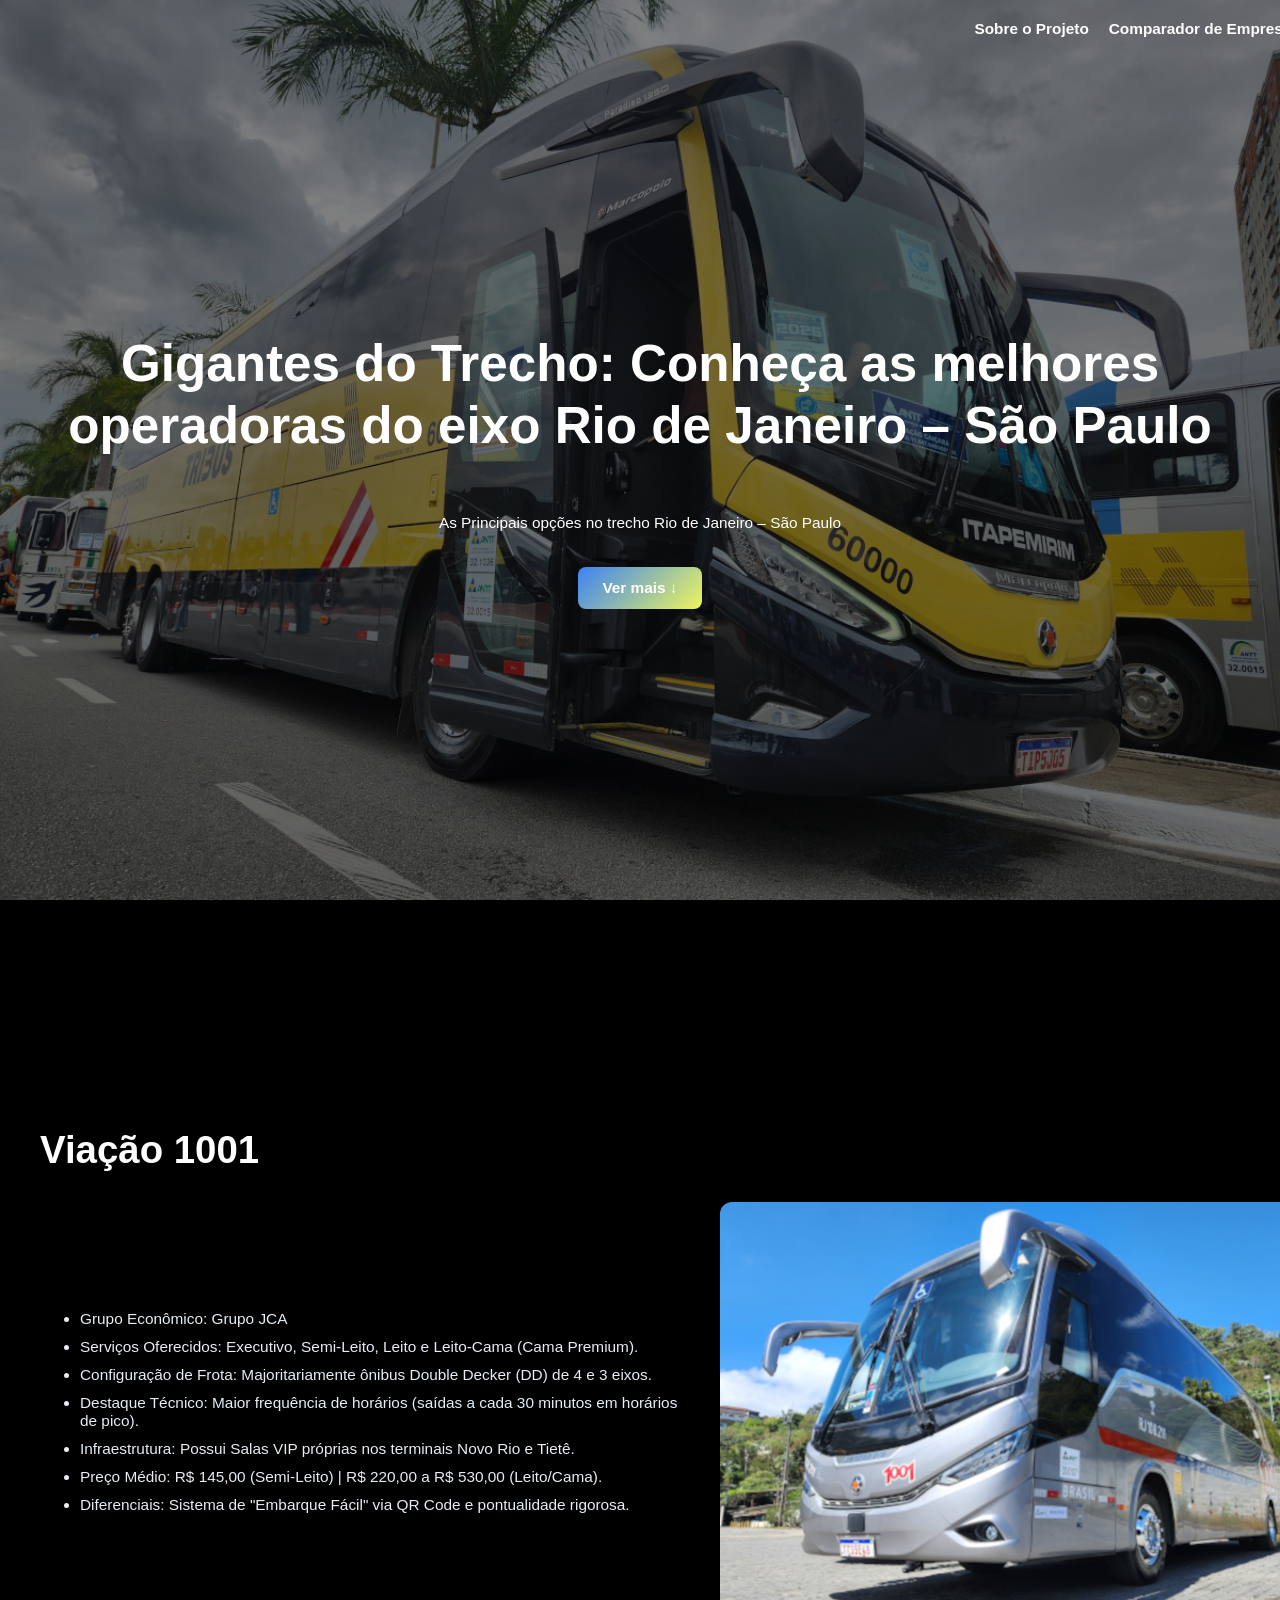
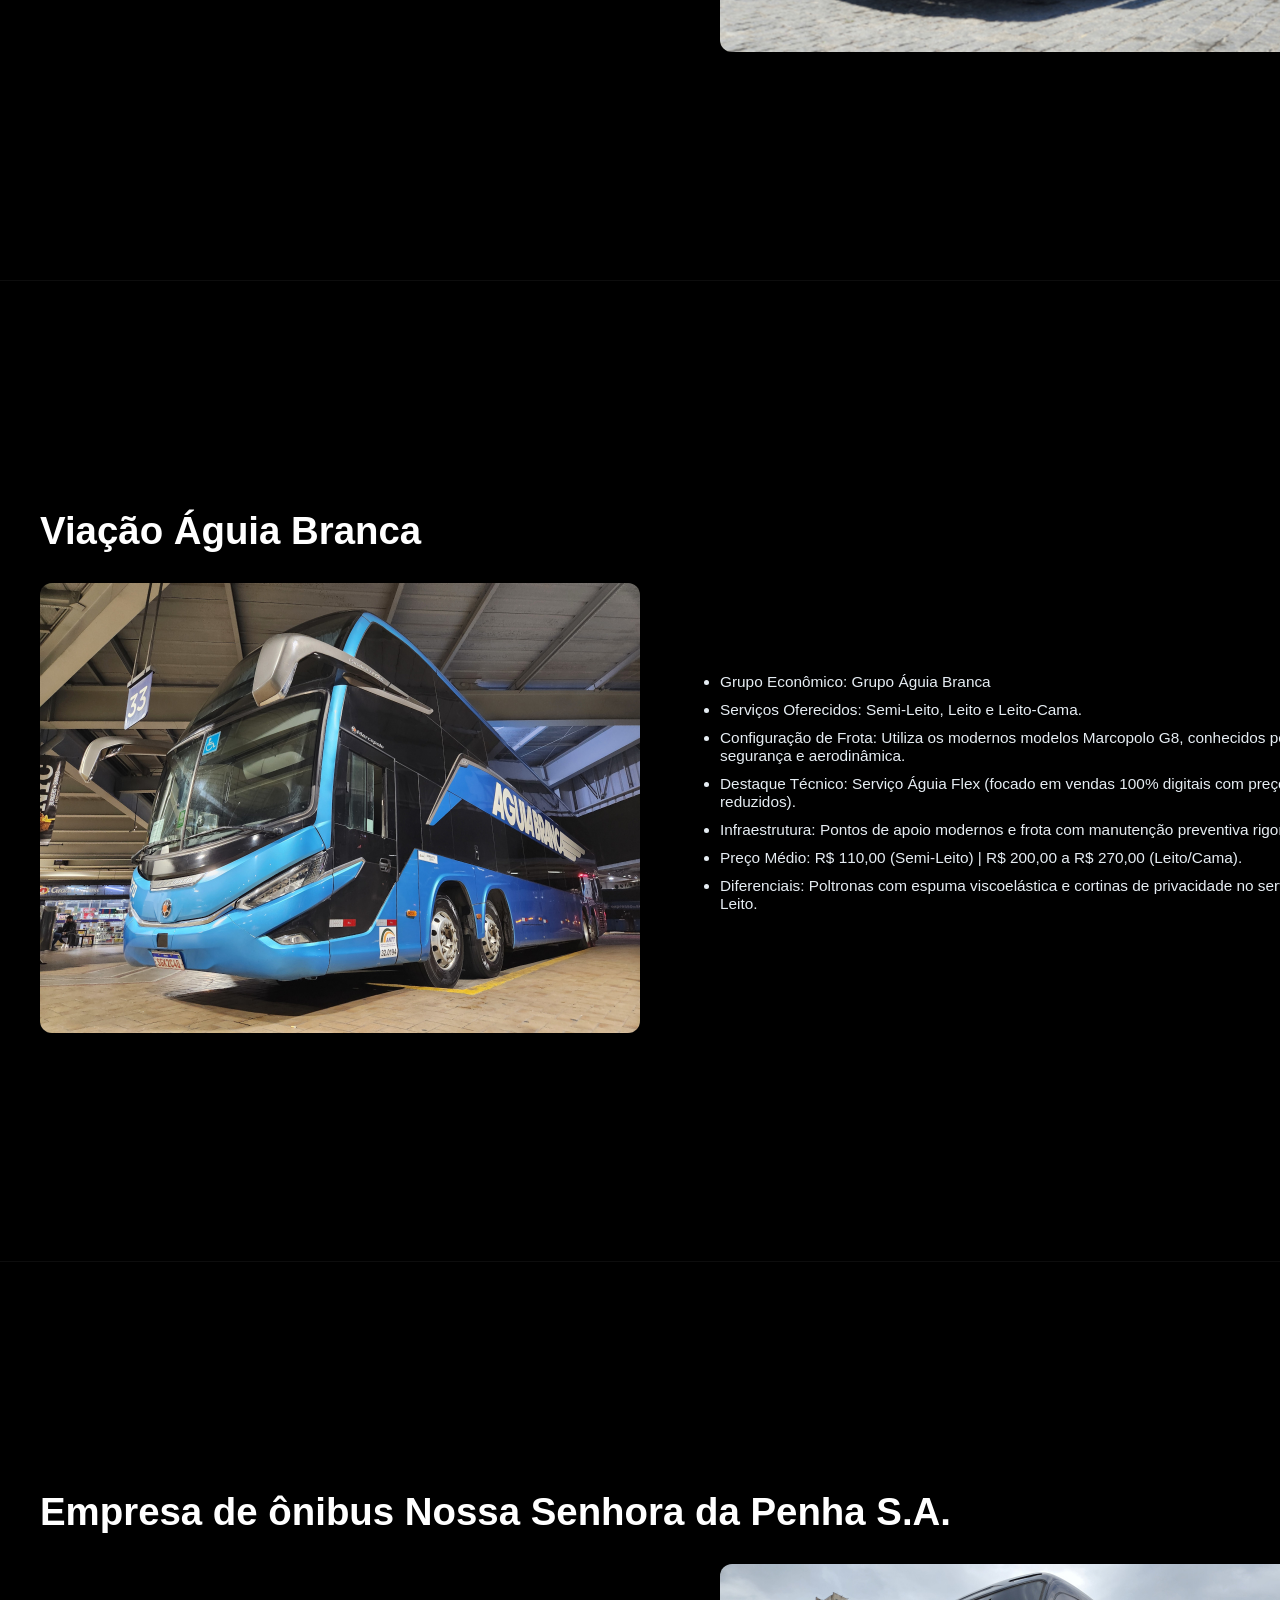
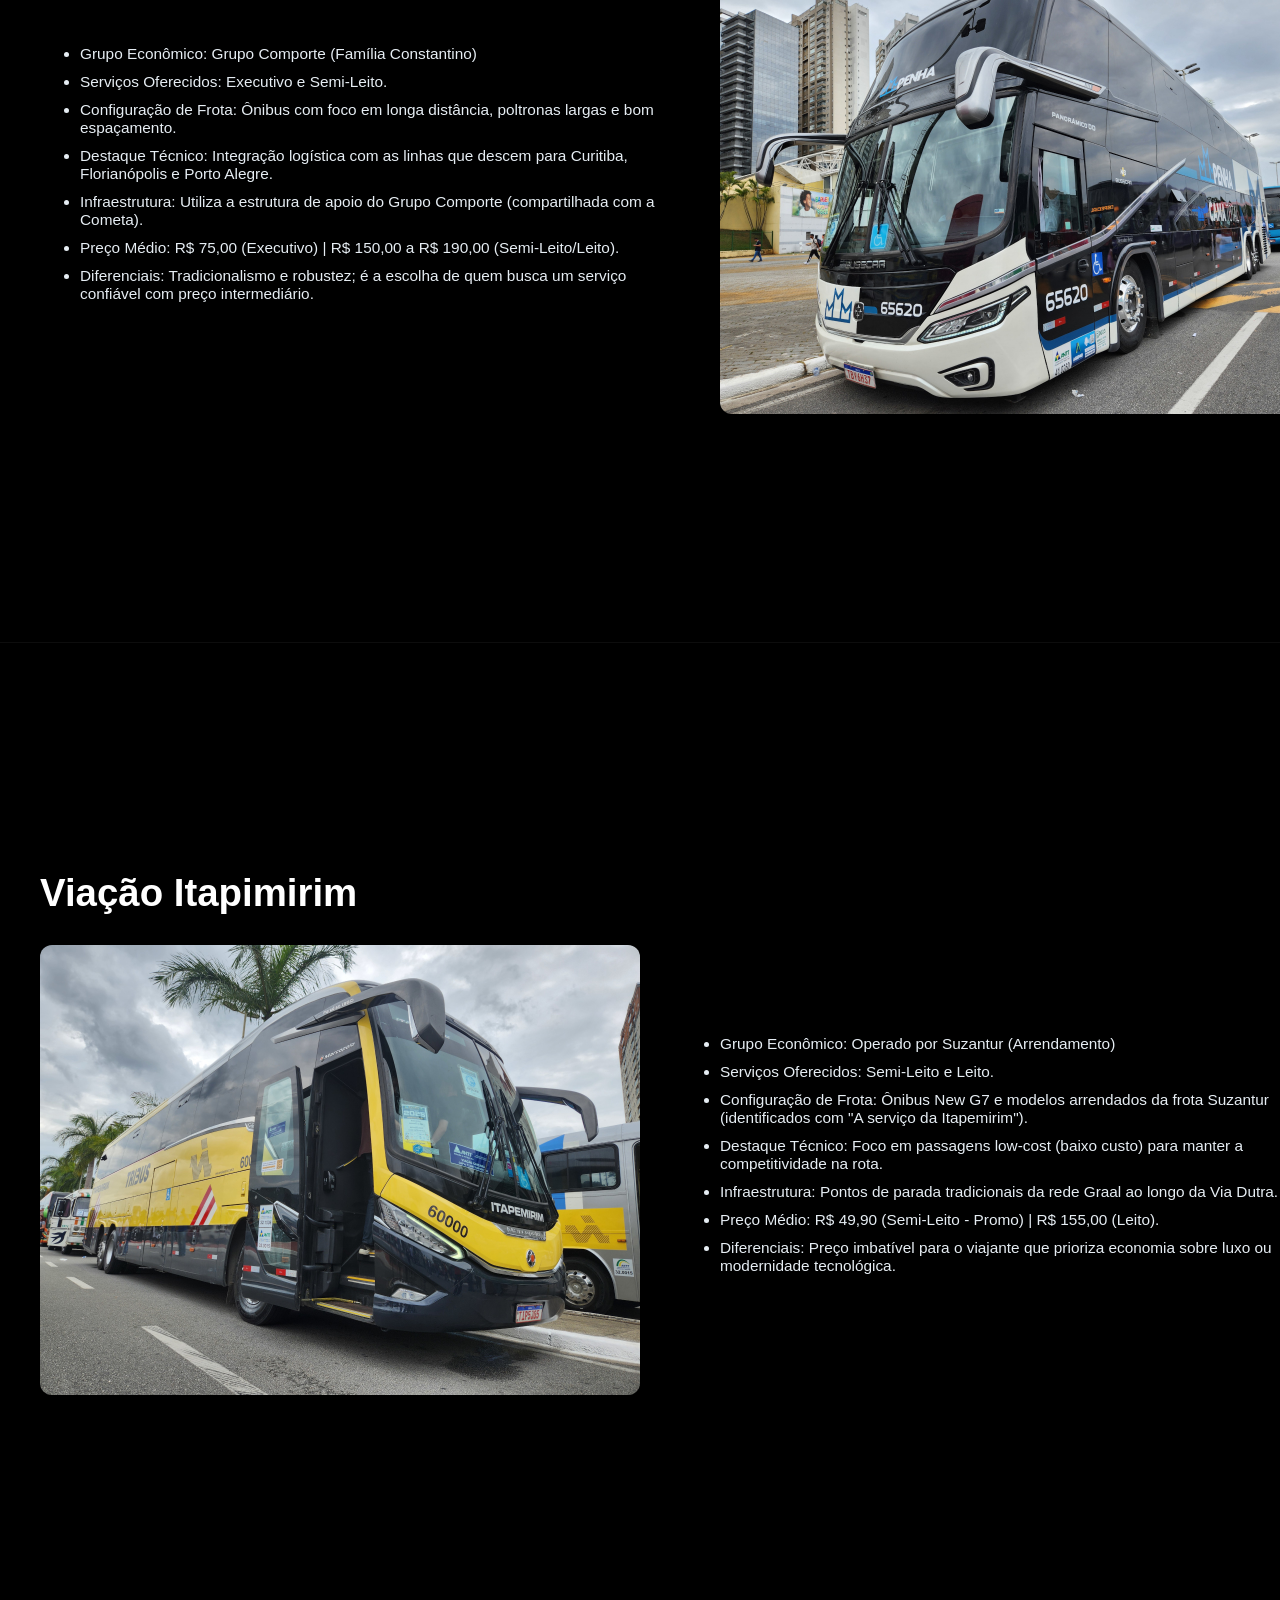
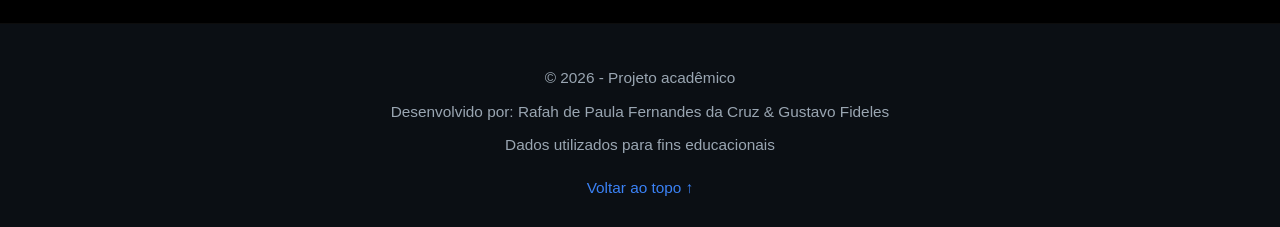
==== index.html @ 50137685 "finalizando o trabalho" ====
<!DOCTYPE html>
<html lang="pt-br">
<head>
    <meta charset="UTF-8">
    <meta name="viewport" content="width=device-width, initial-scale=1.0"> 
    <title>Gigantes do Trecho: Conheça as melhores operadoras do eixo Rio de Janeiro – São Paulo</title>
    <link rel="stylesheet" href="assets/css/styles.css">
    
</head>
<body>
    <header>
        <nav>
            <a href="aboutTheProject.html">Sobre o Projeto</a>
            <a href="companyComparator.html">Comparador de Empresas</a>
        </nav>
    </header>
   <section id="firstSection">
    
        <div class="image-container">
           <img 
                    src="assets/img/Itapimirim-1200.jpeg"
                    srcset="
                        assets/img/Itapimirim-480px.jpeg 480w,
                        assets/img/Itapimirim-768.jpeg 768w,
                        assets/img/Itapimirim-1200.jpeg 1200w
                    "
                    sizes="(max-width: 600px) 100vw,
                            (max-width: 900px) 70vw,
                            1200px"
                    alt="Onibus Preto e Amarelo da Itapimirim"
                    class="animar-scroll">

            <div class="overlay"></div>

            <div class="content">
                <h1>Gigantes do Trecho: Conheça as melhores operadoras do eixo Rio de Janeiro – São Paulo</h1>
                <p>As Principais opções no trecho Rio de Janeiro – São Paulo</p>
                <a href="#section_2" class="btn">Ver mais ↓</a>
            </div>
        </div>
    </section>
    <section id="section_2">
        <h2>Viação 1001</h2>
        <div class="content-row">
            <div class="infoList">
                <ul>
                    <li>Grupo Econômico: Grupo JCA</li>
                    <li>Serviços Oferecidos: Executivo, Semi-Leito, Leito e Leito-Cama (Cama Premium).</li> 
                    <li>Configuração de Frota: Majoritariamente ônibus Double Decker (DD) de 4 e 3 eixos.</li>
                    <li>Destaque Técnico:  Maior frequência de horários (saídas a cada 30 minutos em horários de pico).</li> 
                    <li>Infraestrutura:  Possui Salas VIP próprias nos terminais Novo Rio e Tietê.</li> 
                    <li>Preço Médio: R$ 145,00 (Semi-Leito) | R$ 220,00 a R$ 530,00 (Leito/Cama).</li>
                    <li>Diferenciais: Sistema de "Embarque Fácil" via QR Code e pontualidade rigorosa.</li>   
                </ul>
            </div>
            <div class="photo-container">
                <img 
                    src="assets/img/1001-1200px.jpeg"
                    srcset="
                        assets/img/1001-480px.png 480w,
                        assets/img/1001-768px.jpeg 768w,
                        assets/img/1001-1200px.jpeg 1200w
                    "
                    sizes="(max-width: 600px) 100vw,
                            (max-width: 900px) 70vw,
                            1200px"
                    alt="Ônibus rodoviário"
                    class="animar-scroll">
            </div>
        </div>
    </section>
    <section id="section_3">
        <h2>Viação Águia Branca</h2>
        <div class="content-row">
            <div class="infoList">
                <ul>
                    <li>Grupo Econômico: Grupo Águia Branca</li>
                    <li>Serviços Oferecidos: Semi-Leito, Leito e Leito-Cama.</li> 
                    <li>Configuração de Frota:  Utiliza os modernos modelos Marcopolo G8, conhecidos pela segurança e aerodinâmica.</li>
                    <li>Destaque Técnico:  Serviço Águia Flex (focado em vendas 100% digitais com preços reduzidos).</li> 
                    <li>Infraestrutura: Pontos de apoio modernos e frota com manutenção preventiva rigorosa.</li> 
                    <li>Preço Médio: R$ 110,00 (Semi-Leito) | R$ 200,00 a R$ 270,00 (Leito/Cama).</li>
                    <li>Diferenciais:  Poltronas com espuma viscoelástica e cortinas de privacidade no serviço Leito. </li>   
                </ul>
            </div>
            <div class="photo-container">
                <img 
                    src="assets/img/Aguia Branca-1200px.jpg.jpeg"
                    srcset="
                        assets/img/Aguia Branca-480px.jpg.jpeg 480w,
                        assets/img/Aguia Branca-768px.jpg.jpeg 768w,
                        assets/img/Aguia Branca-1200px.jpg.jpeg 1200w
                    "
                    sizes="(max-width: 600px) 100vw,
                            (max-width: 900px) 70vw,
                            1200px"
                    alt="Ônibus rodoviário"
                    class="animar-scroll">
            </div>
        </div>
    </section>
    <section id="section_4">
        <h2>Empresa de ônibus Nossa Senhora da Penha S.A.</h2>
        <div class="content-row">
            <div class="infoList">
                <ul>
                    <li>Grupo Econômico: Grupo Comporte (Família Constantino)</li>
                    <li>Serviços Oferecidos:  Executivo e Semi-Leito.</li> 
                    <li>Configuração de Frota:  Ônibus com foco em longa distância, poltronas largas e bom espaçamento.</li>
                    <li>Destaque Técnico:  Integração logística com as linhas que descem para Curitiba, Florianópolis e Porto Alegre.</li> 
                    <li>Infraestrutura: Utiliza a estrutura de apoio do Grupo Comporte (compartilhada com a Cometa).</li> 
                    <li>Preço Médio: R$ 75,00 (Executivo) | R$ 150,00 a R$ 190,00 (Semi-Leito/Leito).</li>
                    <li>Diferenciais:   Tradicionalismo e robustez; é a escolha de quem busca um serviço confiável com preço intermediário.</li>   
                </ul>
            </div>
           <div class="photo-container">
                <img 
                    src="assets/img/Penha-1200.jpeg"
                    srcset="
                        assets/img/Penha-480.jpeg 480w,
                        assets/img/Penha-768.jpeg 768w,
                        assets/img/Penha-1200.jpeg 1200w
                    "
                    sizes="(max-width: 600px) 100vw,
                            (max-width: 900px) 70vw,
                            1200px"
                    alt="Ônibus rodoviário"
                    class="animar-scroll">
            </div>
        </div>
    </section>
    <section id="section_5">
        <h2>Viação Itapimirim</h2>
        <div class="content-row">
            <div class="infoList">
                <ul>
                    <li>Grupo Econômico: Operado por Suzantur (Arrendamento)</li>
                    <li>Serviços Oferecidos:  Semi-Leito e Leito.</li> 
                    <li>Configuração de Frota: Ônibus New G7 e modelos arrendados da frota Suzantur (identificados com "A serviço da Itapemirim").</li>
                    <li>Destaque Técnico: Foco em passagens low-cost (baixo custo) para manter a competitividade na rota.</li> 
                    <li>Infraestrutura: Pontos de parada tradicionais da rede Graal ao longo da Via Dutra.</li> 
                    <li>Preço Médio:  R$ 49,90 (Semi-Leito - Promo) | R$ 155,00 (Leito).</li>
                    <li>Diferenciais: Preço imbatível para o viajante que prioriza economia sobre luxo ou modernidade tecnológica.</li>   
                </ul>
            </div>
            <div class="photo-container">
                <img 
                    src="assets/img/Itapimirim-1200.jpeg"
                    srcset="
                        assets/img/Itapimirim-480px.jpeg.jpeg 480w,
                        assets/img/Itapimirim-768.jpeg 768w,
                        assets/img/Itapimirim-1200.jpeg 1200w
                    "
                    sizes="(max-width: 600px) 100vw,
                            (max-width: 900px) 70vw,
                            1200px"
                    alt="Onibus Preto e Amarelo da Itapimirim"
                    class="animar-scroll">
            </div>
        </div>
    </section>
    <footer>
        <div class="footer-content">
        <p>© 2026 - Projeto acadêmico</p>
        <p>Desenvolvido por: Rafah de Paula Fernandes da Cruz & Gustavo Fideles</p>
        <p>Dados utilizados para fins educacionais</p>

        <a href="#firstSection">Voltar ao topo ↑</a>
    </div>
    </footer>
   <script src="assets/js/scripts.js"></script>
</body>
</html>
---- assets/css/styles.css ----
/* RESET básico (importante) */
body, html {
    margin: 0;
    padding: 0;
    background-color: black;
    font-family: roboto, sans-serif;
    font-size: clamp(14px, 1.2vw, 18px);
}
header {
    position: absolute; /* fica por cima da imagem */
    top: 0;
    left: 0;
    width: 100%;
    z-index: 10; /* maior que tudo */
    padding: 20px;
}

/* NAV mais bonito */
nav {
    display: flex;
    justify-content: flex-end;
    align-items: left;
    gap: 20px;
}

/* LINKS */
nav a {
    color: white;
    font-family: roboto, sans-serif;
    text-decoration: none;
    font-weight: bold;
    transition: 0.3s;
    font-size: clamp(14px, 1.2vw, 18px);
}

nav a:hover {
    color: #d8db4e;
}
h1 {
    font-size: clamp(28px, 4vw, 56px);
    line-height: 1.2;
}
h2 {
    font-size: clamp(24px, 3vw, 48px);
    margin: 0;
    color: white;
}

/* SECTION ocupa a tela toda */
#firstSection {
    width: 100%;
    height: 100vh; /* 👈 altura total da tela */
}
#section_2, #section_3, #section_4, #section_5 {
    width: 100%;
    height: 100vh;

    display: flex;
    flex-direction: column;

    justify-content: center; /* vertical (centro) */
    align-items: flex-start; /* horizontal (esquerda) */

    padding: 40px;
}


/* CONTAINER */
.image-container {
    position: relative;
    width: 100%;
    height: 100%;
    overflow: hidden;
}

/* IMAGEM */
.image-container img {
    width: 100%;
    height: 100%;
    object-fit: cover; /* 👈 mantém proporção e preenche */
    position: absolute;
    top: 0;
    left: 0;
    z-index: 1;
}

/* OVERLAY ESCURO */
.overlay {
    position: absolute;
    top: 0;
    left: 0;
    right: 0;
    bottom: 0;
    background: rgba(0, 0, 0, 0.5);
    z-index: 2;
}

/* CONTEÚDO CENTRALIZADO */
.content {
    position: relative;
    z-index: 3;
    color: white;
    height: 100%;

    display: flex;
    flex-direction: column;
    justify-content: center; /* vertical */
    align-items: center;     /* horizontal */

    text-align: center;
}
.btn {
    margin-top: 20px;
    padding: 12px 24px;
    background: linear-gradient(135deg, #3B82F6, #eef65c);
    color: white;
    text-decoration: none;
    border-radius: 8px;
    font-weight: bold;
    transition: 0.3s;
    font-size: clamp(14px, 1.2vw, 18px);
}

.btn:hover {
    transform: translateY(-3px);
    opacity: 0.9;
}
.infolist {
    margin-top: 30px;
    list-style: none;
    padding: 0;
    color: white;
}
.infoList li {
    margin-bottom: 10px;
    color: #E6EDF3;
    font-size: clamp(14px, 1.2vw, 18px);
}
footer {
    background: #0B0F14;
    color: #9AA6B2;
    padding: 30px;
    text-align: center;
}

footer a {
    display: inline-block;
    margin-top: 10px;
    color: #3B82F6;
    text-decoration: none;
}

footer a:hover {
    color: #8B5CF6;
}
.photo-container {
    margin-top: 30px;
    width: 100%;
    max-width: 600px;
    align-items: right;
}
.content-row {
    display: flex;
    justify-content: space-between;
    align-items: center;
    gap: 40px;
}

/* lista ocupa mais espaço */
.infoList {
    flex: 1;
}

/* imagem */
.photo-container {
    flex: 1;
    display: flex;
    justify-content: flex-end;
}

.photo-container img {
    max-width: 100%;
    height: auto;
    border-radius: 12px;
}
/* Alternar layout automaticamente */

/* padrão: imagem à direita */
.content-row {
    display: flex;
    justify-content: space-between;
    align-items: center;
    gap: 40px;
}

/* seções pares (imagem à esquerda) */
#section_3 .content-row,
#section_5 .content-row {
    flex-direction: row-reverse;
}
#section_2, #section_3, #section_4, #section_5 {
    border-bottom: 1px solid rgba(255,255,255,0.05);
} 
/* --- ANIMAÇÃO DE SCROLL --- */

/* 1. Estado inicial das imagens (Escondidas e levemente para baixo) */
.animar-scroll {
    opacity: 0;
    transform: translateY(50px);
    transition: opacity 0.8s ease-out, transform 0.8s ease-out;
}

/* 2. Estado final (Aparecem e voltam para a posição original) */
.animar-scroll.mostrar {
    opacity: 1;
    transform: translateY(0);
}
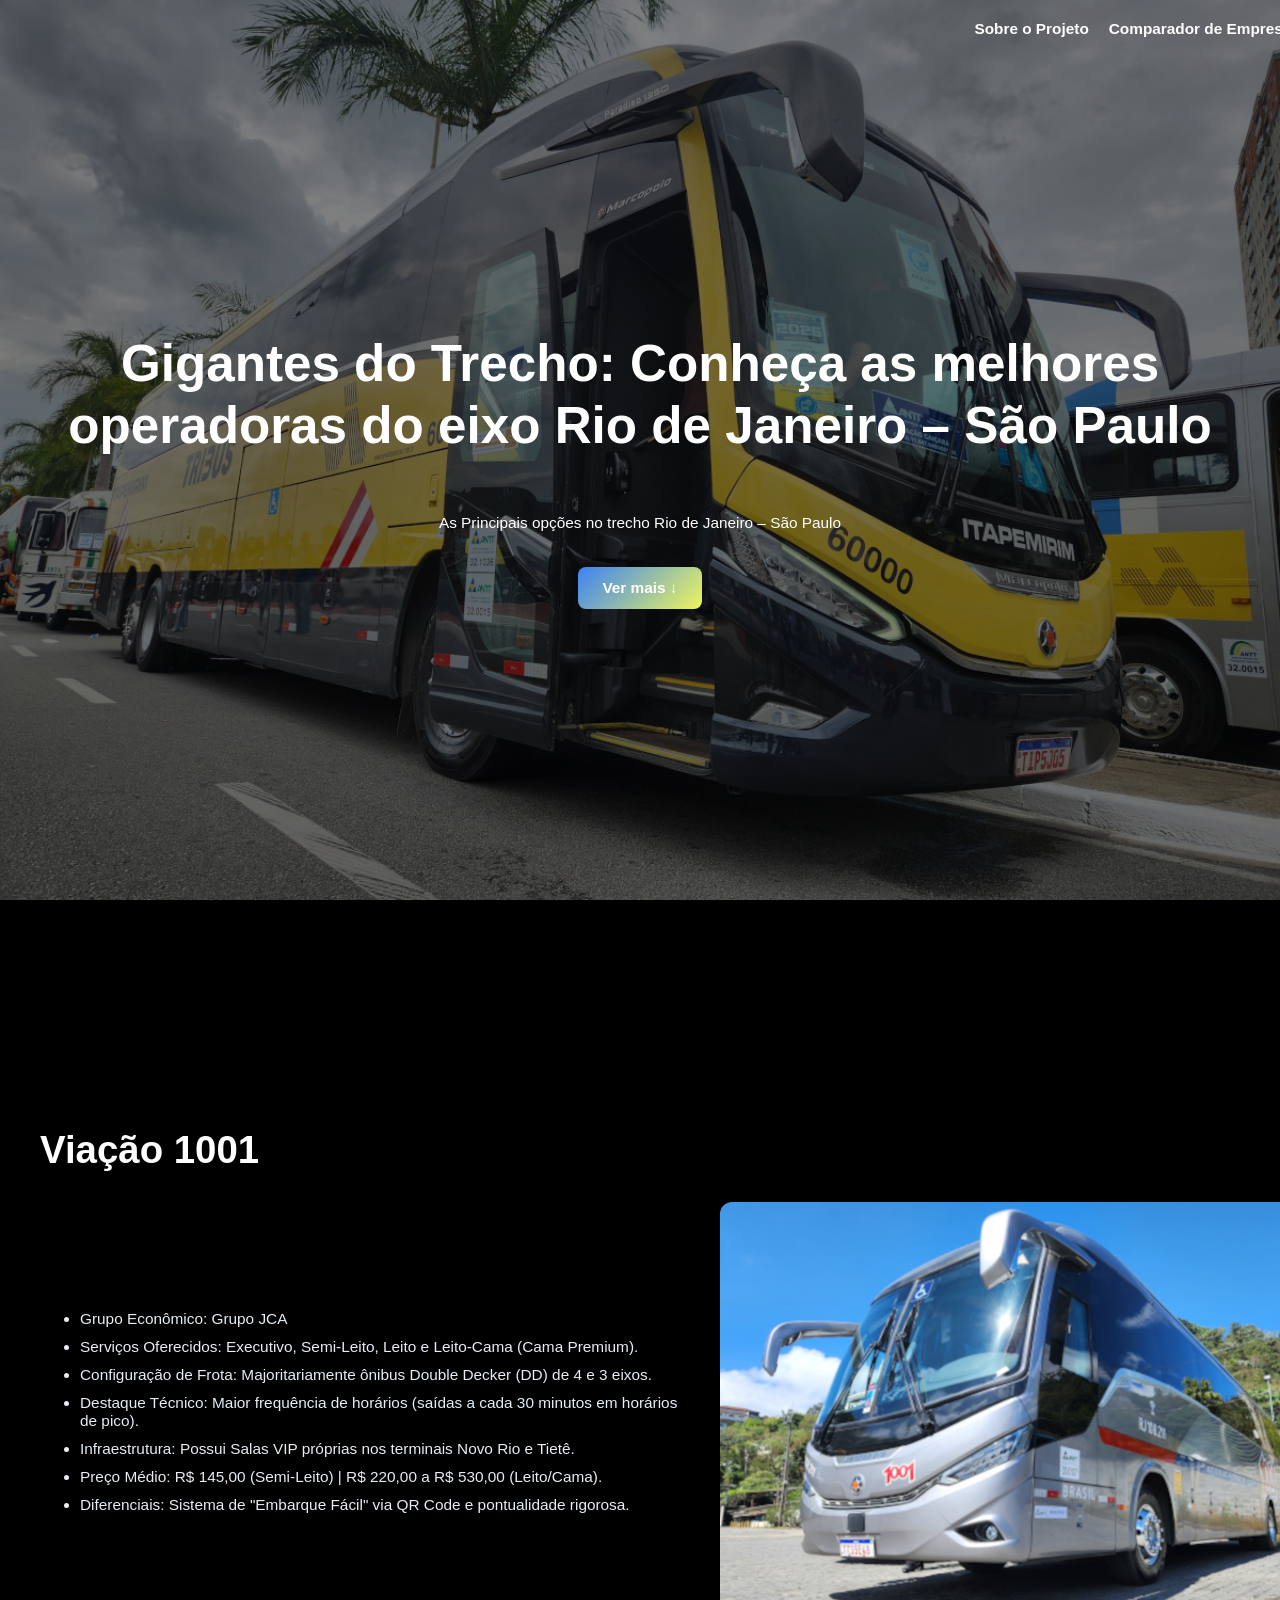
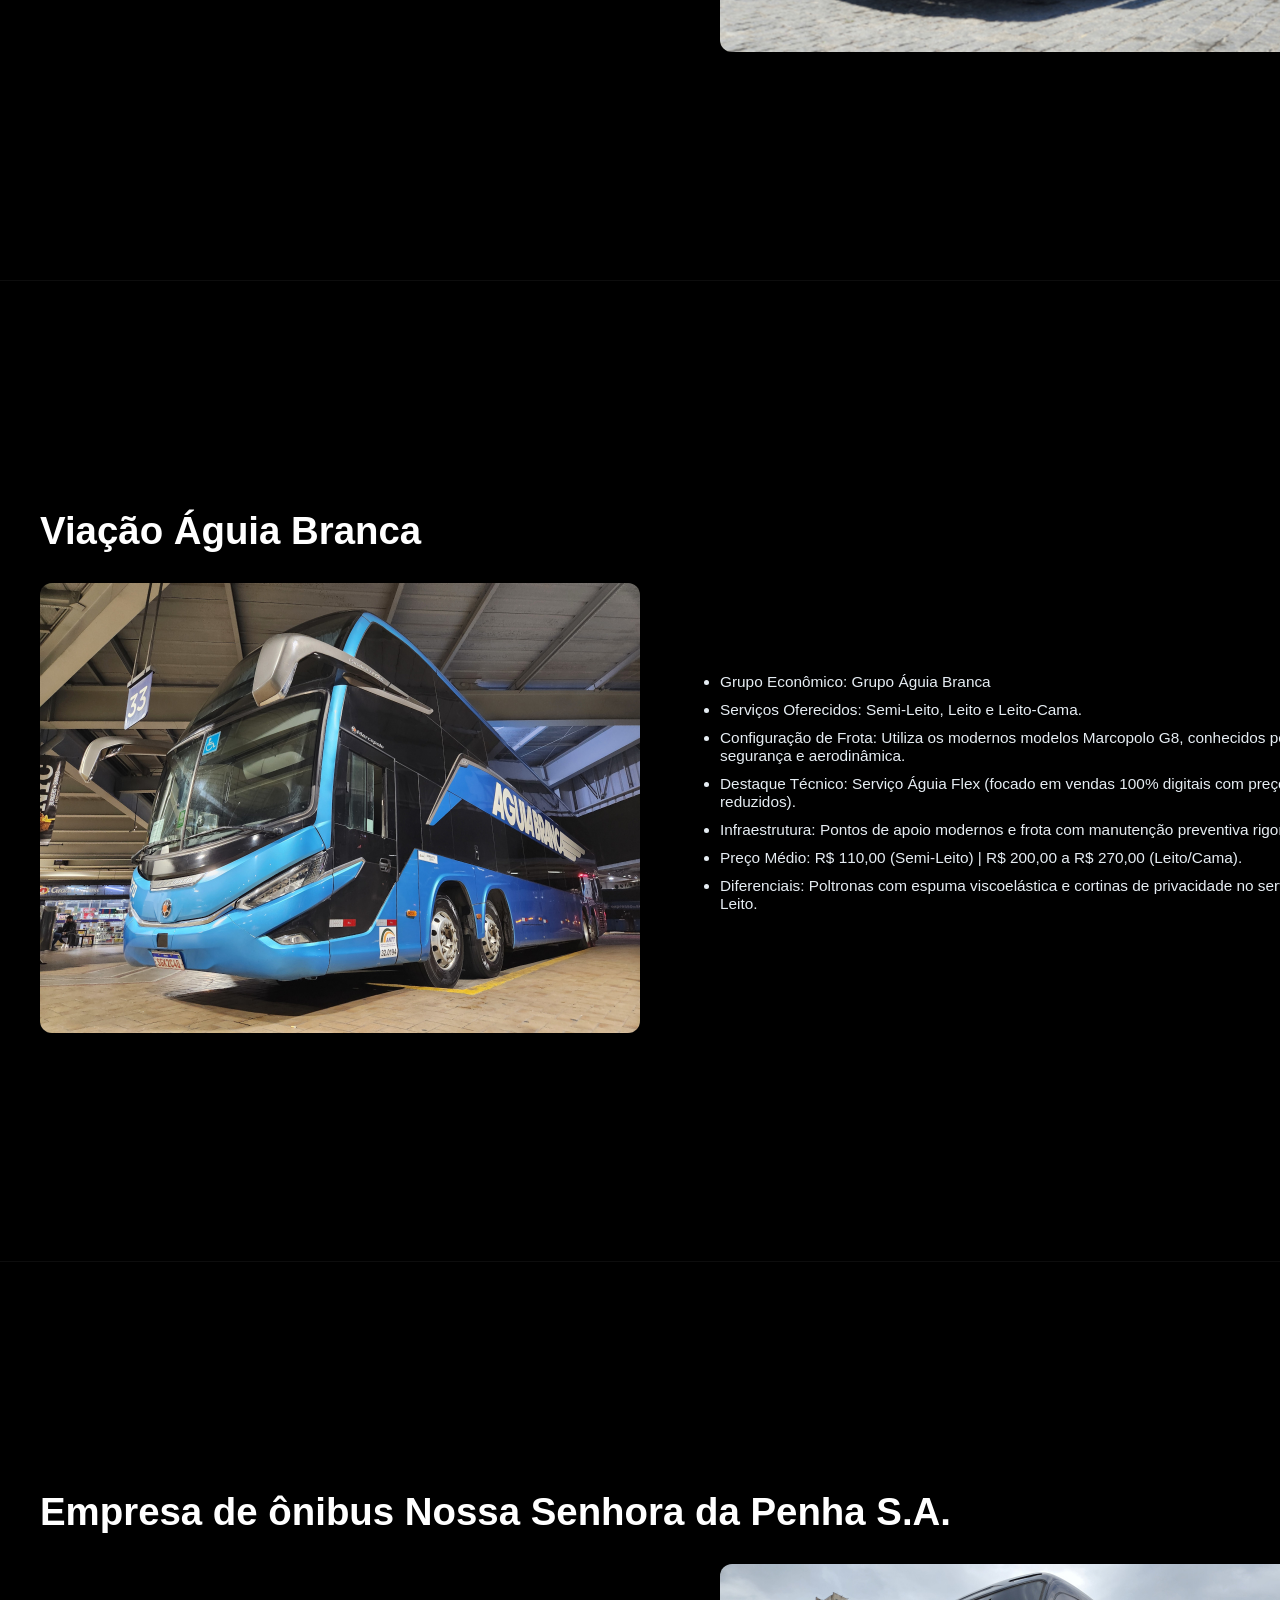
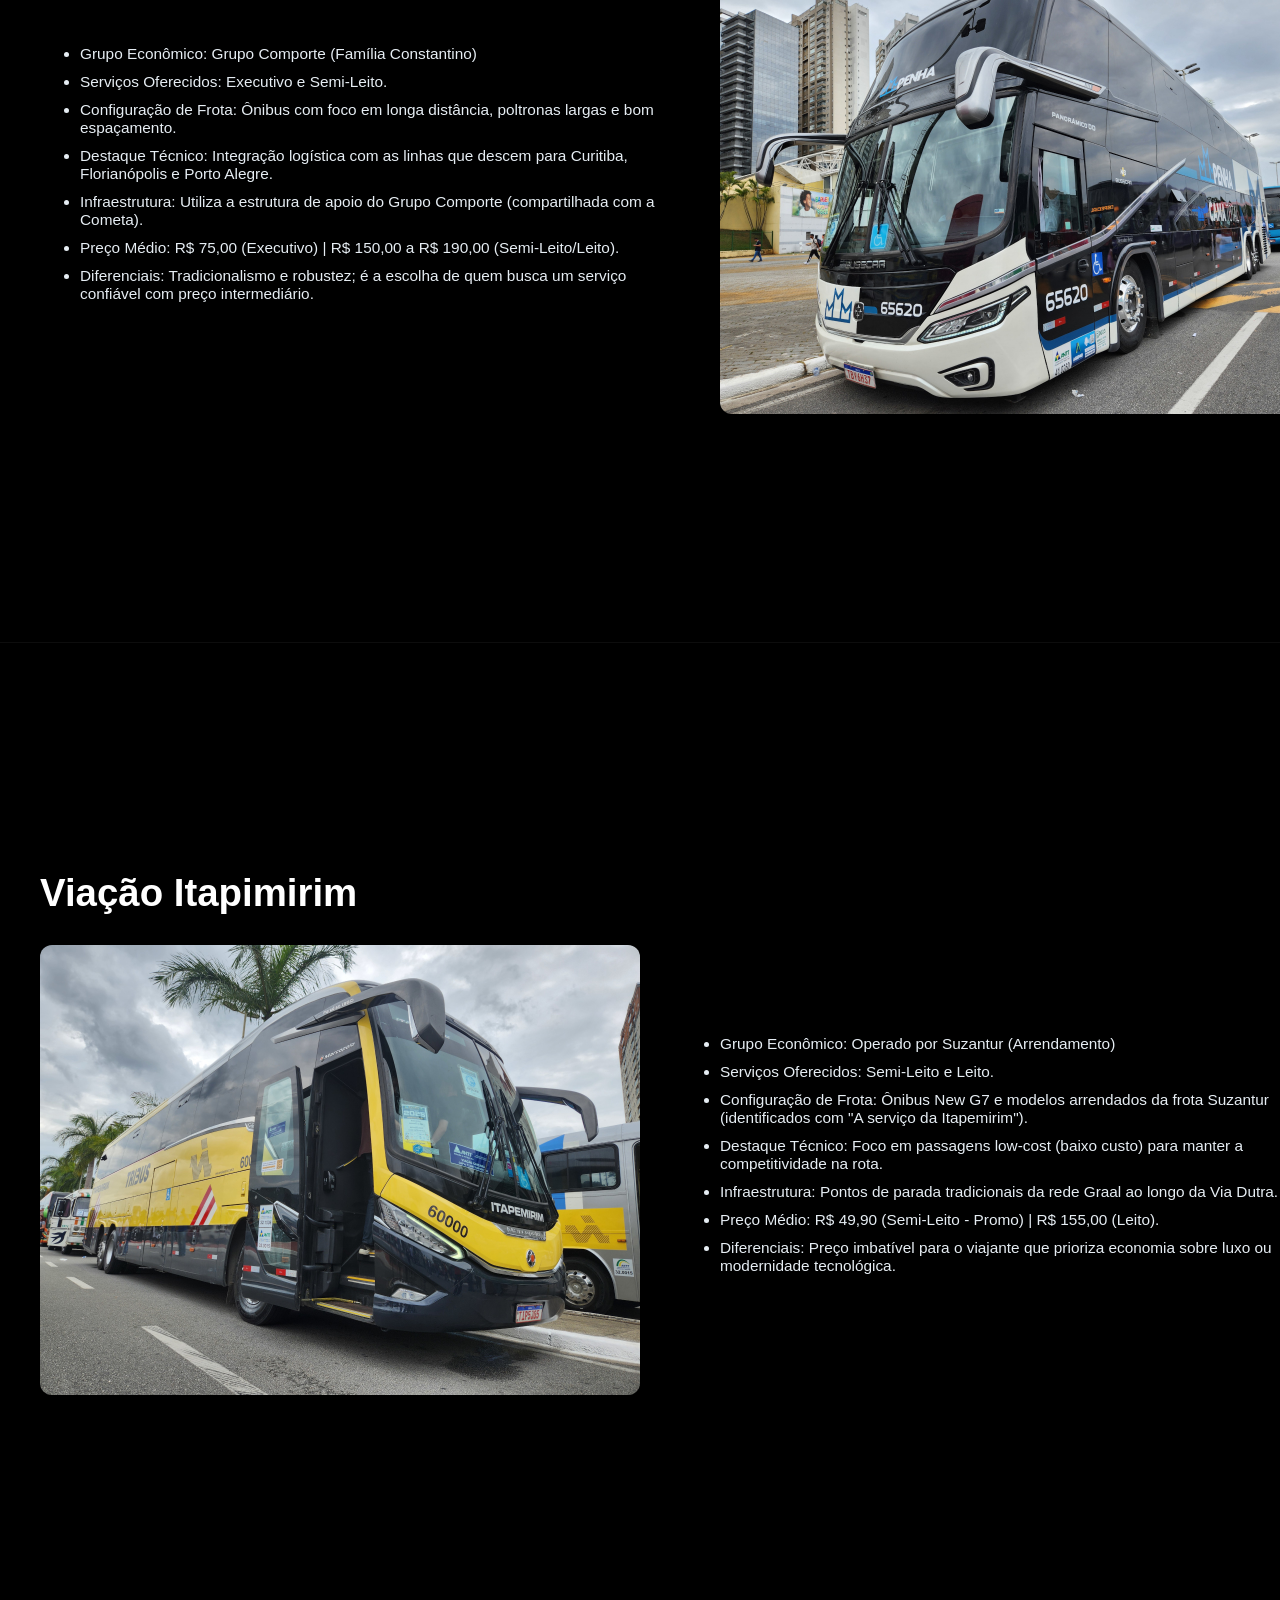
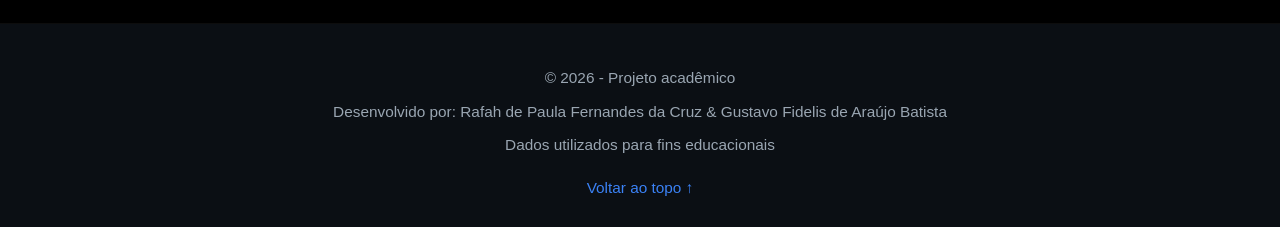
==== commit f792fe08: "alterei o nome do participante do trabalho" ====
--- a/index.html
+++ b/index.html
@@ -162,7 +162,7 @@
     <footer>
         <div class="footer-content">
         <p>© 2026 - Projeto acadêmico</p>
-        <p>Desenvolvido por: Rafah de Paula Fernandes da Cruz & Gustavo Fideles</p>
+        <p>Desenvolvido por: Rafah de Paula Fernandes da Cruz & Gustavo Fidelis de Araújo Batista</p>
         <p>Dados utilizados para fins educacionais</p>
 
         <a href="#firstSection">Voltar ao topo ↑</a>
